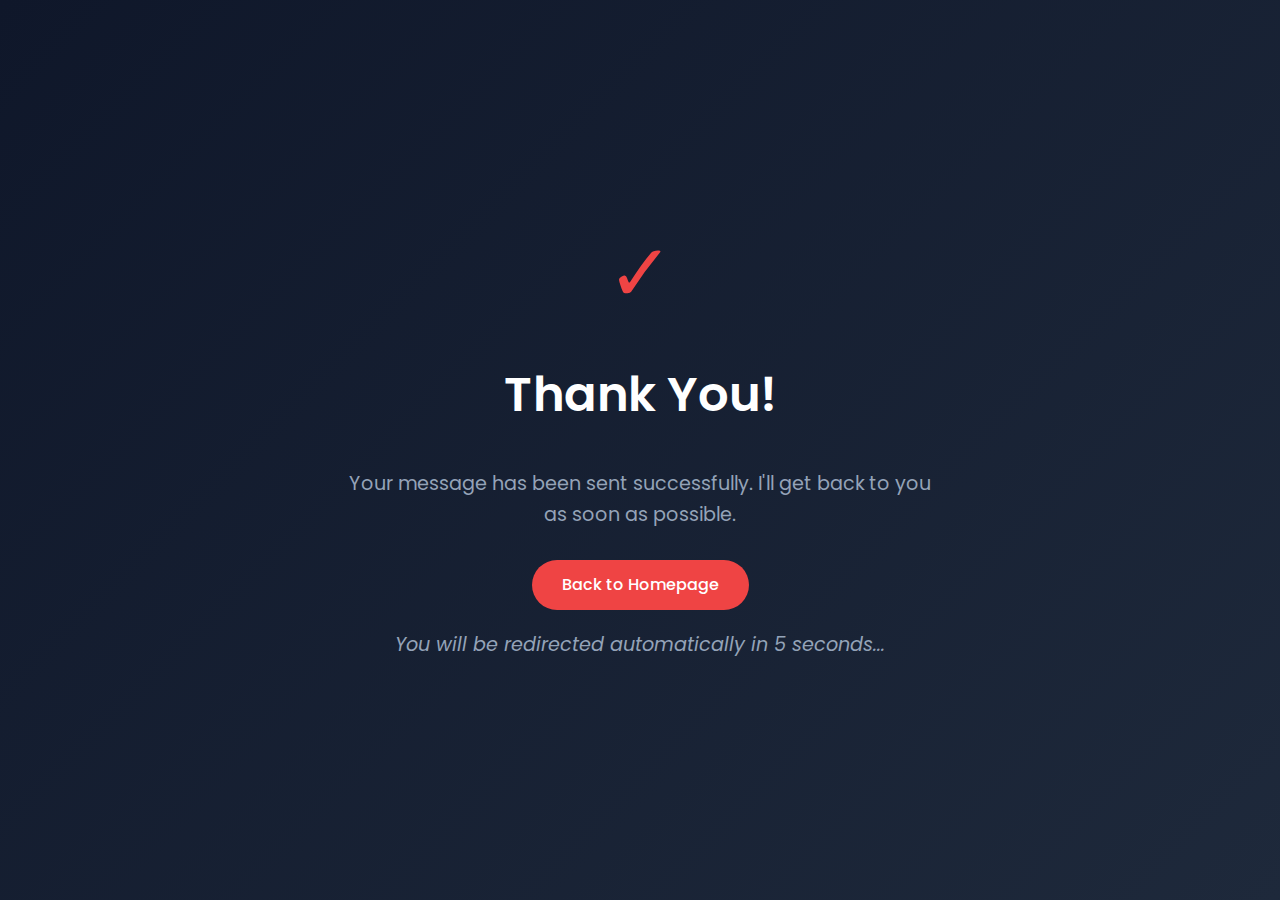
==== thanks.html @ 27e0c099 "change in different" ====
<!DOCTYPE html>
<html lang="en">
<head>
    <meta charset="UTF-8">
    <meta name="viewport" content="width=device-width, initial-scale=1.0">
    <title>Thank You | Sudarshan Sharma</title>
    <link rel="stylesheet" href="style.css">
    <link href="https://fonts.googleapis.com/css2?family=Poppins:wght@300;400;500;600;700&display=swap" rel="stylesheet">
    <style>
        .thanks-container {
            min-height: 100vh;
            display: flex;
            flex-direction: column;
            justify-content: center;
            align-items: center;
            text-align: center;
            padding: 20px;
        }
        
        .thanks-container h1 {
            font-size: 3rem;
            margin-bottom: 20px;
        }
        
        .thanks-container p {
            font-size: 1.2rem;
            max-width: 600px;
            margin-bottom: 30px;
        }
        
        .icon-success {
            font-size: 5rem;
            color: var(--primary-color);
            margin-bottom: 20px;
        }
        
        .redirect-text {
            font-style: italic;
            margin-top: 20px;
        }
    </style>
</head>
<body>
    <div class="thanks-container">
        <div class="icon-success">✓</div>
        <h1>Thank You!</h1>
        <p>Your message has been sent successfully. I'll get back to you as soon as possible.</p>
        <a href="index.html" class="btn primary-btn">Back to Homepage</a>
        <p class="redirect-text">You will be redirected automatically in 5 seconds...</p>
    </div>

    <script>
        // Redirect back to main page after 5 seconds
        setTimeout(() => {
            window.location.href = 'index.html#contact';
        }, 5000);
    </script>
</body>
</html>
---- style.css ----
/* Base Styles */
:root {
    --primary-color: #ef4444;
    --secondary-color: #0f172a;
    --dark-color: #1e293b;
    --light-color: #f8fafc;
    --text-color: #94a3b8;
    --white: #ffffff;
    --transition: all 0.3s ease;
  }
  
  * {
    margin: 0;
    padding: 0;
    box-sizing: border-box;
  }
  
  html {
    scroll-behavior: smooth;
    scroll-padding-top: 80px;
  }
  
  body {
    font-family: "Poppins", sans-serif;
    line-height: 1.6;
    color: var(--text-color);
    background: linear-gradient(135deg, var(--secondary-color) 0%, var(--dark-color) 100%);
  }
  
  .container {
    width: 90%;
    max-width: 1200px;
    margin: 0 auto;
    padding: 0 20px;
  }
  
  section {
    padding: 100px 0;
  }
  
  h1,
  h2,
  h3,
  h4 {
    color: var(--white);
    font-weight: 600;
  }
  
  p {
    margin: 15px 0;
  }
  
  a {
    text-decoration: none;
    color: var(--white);
    transition: var(--transition);
  }
  
  ul {
    list-style: none;
  }
  
  img {
    max-width: 100%;
    height: auto;
  }
  
  .highlight {
    color: var(--primary-color);
  }
  
  .section-title {
    font-size: 2.5rem;
    text-align: center;
    margin-bottom: 60px;
    position: relative;
  }
  
  .section-title::after {
    content: "";
    position: absolute;
    bottom: -15px;
    left: 50%;
    transform: translateX(-50%);
    width: 80px;
    height: 4px;
    background-color: var(--primary-color);
    border-radius: 2px;
  }
  
  .btn {
    display: inline-block;
    padding: 12px 30px;
    border-radius: 50px;
    font-weight: 500;
    cursor: pointer;
    transition: var(--transition);
    text-align: center;
  }
  
  .primary-btn {
    background-color: var(--primary-color);
    color: var(--white);
  }
  
  .primary-btn:hover {
    background-color: #dc2626;
    transform: translateY(-3px);
  }
  
  .secondary-btn {
    border: 2px solid var(--primary-color);
    color: var(--white);
  }
  
  .secondary-btn:hover {
    background-color: rgba(239, 68, 68, 0.1);
    transform: translateY(-3px);
  }
  
  /* Header */
  header {
    position: fixed;
    top: 0;
    left: 0;
    width: 100%;
    background-color: rgba(15, 23, 42, 0.9);
    backdrop-filter: blur(10px);
    z-index: 1000;
    padding: 20px 0;
    box-shadow: 0 2px 10px rgba(0, 0, 0, 0.1);
  }
  
  header .container {
    display: flex;
    justify-content: space-between;
    align-items: center;
  }
  
  .logo a {
    font-size: 1.8rem;
    font-weight: 700;
    color: var(--primary-color);
  }
  
  .nav-links {
    display: flex;
    gap: 30px;
  }
  
  .nav-links a {
    position: relative;
  }
  
  .nav-links a::after {
    content: "";
    position: absolute;
    bottom: -5px;
    left: 0;
    width: 0;
    height: 2px;
    background-color: var(--primary-color);
    transition: var(--transition);
  }
  
  .nav-links a:hover {
    color: var(--primary-color);
  }
  
  .nav-links a:hover::after {
    width: 100%;
  }
  
  .hamburger {
    display: none;
    cursor: pointer;
    flex-direction: column;
    justify-content: space-between;
    width: 30px;
    height: 20px;
  }
  
  .hamburger span {
    display: block;
    height: 3px;
    width: 100%;
    background-color: var(--white);
    border-radius: 3px;
    transition: var(--transition);
  }
  
  .mobile-menu {
    position: fixed;
    top: 80px;
    left: 0;
    width: 100%;
    background-color: var(--dark-color);
    padding: 20px;
    transform: translateY(-150%);
    transition: transform 0.3s ease-in-out;
    z-index: 999;
    box-shadow: 0 4px 10px rgba(0, 0, 0, 0.1);
  }
  
  .mobile-menu.active {
    transform: translateY(0);
  }
  
  .mobile-menu ul {
    display: flex;
    flex-direction: column;
    gap: 15px;
  }
  
  .mobile-menu a {
    display: block;
    padding: 10px 0;
    font-size: 1.1rem;
  }
  
  .mobile-menu a:hover {
    color: var(--primary-color);
  }
  
  /* Hero Section */
  .hero {
    padding-top: 150px;
    min-height: 100vh;
    display: flex;
    align-items: center;
  }
  
  .hero-content {
    display: grid;
    grid-template-columns: 1fr 1fr;
    gap: 50px;
    align-items: center;
  }
  
  .hero-text h1 {
    font-size: 3.5rem;
    line-height: 1.2;
    margin-bottom: 20px;
  }
  
  .hero-text h2 {
    font-size: 2rem;
    color: var(--primary-color);
    margin-bottom: 20px;
    min-height: 80px;
  }
  
  .hero-text p {
    font-size: 1.1rem;
    max-width: 500px;
    margin-bottom: 30px;
  }
  
  .cta-buttons {
    display: flex;
    gap: 20px;
  }
  
  .hero-image {
    position: relative;
    display: flex;
    justify-content: center;
  }
  
  .image-container {
    position: relative;
    width: 300px;
    height: 300px;
    border-radius: 50%;
    overflow: hidden;
    border: 4px solid var(--primary-color);
    animation: float 4s ease-in-out infinite;
  }
  
  .image-container::before {
    content: "";
    position: absolute;
    inset: -20px;
    background: rgba(239, 68, 68, 0.3);
    border-radius: 50%;
    filter: blur(30px);
    z-index: -1;
    opacity: 0.7;
    transition: opacity 0.3s ease;
  }
  
  .image-container:hover::before {
    opacity: 1;
  }
  
  .hero-image img {
    width: 100%;
    height: 100%;
    object-fit: cover;
  }
  
  @keyframes float {
    0% {
      transform: translateY(0px);
    }
    50% {
      transform: translateY(-20px);
    }
    100% {
      transform: translateY(0px);
    }
  }
  
  /* About Section */
  .about-content {
    display: grid;
    grid-template-columns: 1fr 1fr;
    gap: 50px;
    align-items: center;
  }
  
  .about-image img {
    border-radius: 10px;
    box-shadow: 0 10px 30px rgba(0, 0, 0, 0.2);
    transition: var(--transition);
  }
  
  .about-image img:hover {
    transform: translateY(-10px);
    box-shadow: 0 15px 30px rgba(239, 68, 68, 0.2);
  }
  
  .about-text p {
    margin-bottom: 30px;
  }
  
  .about-cards {
    display: grid;
    grid-template-columns: 1fr 1fr;
    gap: 20px;
  }
  
  .about-cards .card {
    background-color: rgba(30, 41, 59, 0.5);
    padding: 20px;
    border-radius: 10px;
    transition: var(--transition);
  }
  
  .about-cards .card:hover {
    transform: translateY(-5px);
    box-shadow: 0 10px 20px rgba(0, 0, 0, 0.1);
  }
  
  .about-cards h3 {
    color: var(--primary-color);
    margin-bottom: 5px;
  }
  
  /* Education Section */
  .education {
    background-color: rgba(15, 23, 42, 0.3);
  }
  
  .timeline {
    max-width: 800px;
    margin: 0 auto;
    position: relative;
  }
  
  .timeline::before {
    content: "";
    position: absolute;
    top: 0;
    left: 0;
    width: 3px;
    height: 100%;
    background-color: var(--primary-color);
  }
  
  .timeline-item {
    position: relative;
    padding-left: 40px;
    margin-bottom: 50px;
  }
  
  .timeline-item:last-child {
    margin-bottom: 0;
  }
  
  .timeline-item::before {
    content: "";
    position: absolute;
    left: -9px;
    top: 0;
    width: 20px;
    height: 20px;
    background-color: var(--primary-color);
    border-radius: 50%;
  }
  
  .timeline-item h3 {
    font-size: 1.5rem;
    margin-bottom: 5px;
  }
  
  .timeline-item h4 {
    color: var(--primary-color);
    font-size: 1.1rem;
    margin-bottom: 5px;
  }
  
  .timeline-item .year {
    color: var(--text-color);
    font-style: italic;
    margin-bottom: 10px;
  }
  
  /* Skills Section */
  .skills-grid {
    display: grid;
    grid-template-columns: repeat(auto-fill, minmax(200px, 1fr));
    gap: 30px;
  }
  
  .skill-card {
    background-color: rgba(30, 41, 59, 0.5);
    padding: 30px 20px;
    border-radius: 10px;
    text-align: center;
    transition: var(--transition);
  }
  
  .skill-card:hover {
    transform: translateY(-10px);
    box-shadow: 0 10px 20px rgba(0, 0, 0, 0.1);
  }
  
  .skill-card i {
    font-size: 3rem;
    margin-bottom: 15px;
  }
  
  .skill-card .fa-html5 {
    color: #e34c26;
  }
  .skill-card .fa-css3-alt {
    color: #264de4;
  }
  .skill-card .fa-js {
    color: #f0db4f;
  }
  .skill-card .fa-php {
    color: #8993be;
  }
  .skill-card .fa-python {
    color: #306998;
  }
  .skill-card .fa-laravel {
    color: #ff2d20;
  }
  .skill-card .fa-github {
    color: #ffffff;
  }
  .skill-card .fa-database {
    color: #ffffff;
  }
  
  .skill-card h3 {
    font-size: 1.2rem;
  }
  
  /* Projects Section */
  .projects-grid {
    display: grid;
    grid-template-columns: repeat(auto-fill, minmax(350px, 1fr));
    gap: 30px;
  }
  
  .project-card {
    background-color: rgba(30, 41, 59, 0.5);
    border-radius: 10px;
    overflow: hidden;
    transition: var(--transition);
  }
  
  .project-card:hover {
    transform: translateY(-10px);
    box-shadow: 0 15px 30px rgba(0, 0, 0, 0.2);
  }
  
  .project-image {
    height: 200px;
    overflow: hidden;
  }
  
  .project-image img {
    width: 100%;
    height: 100%;
    object-fit: cover;
    transition: var(--transition);
  }
  
  .project-card:hover .project-image img {
    transform: scale(1.1);
  }
  
  .project-info {
    padding: 20px;
  }
  
  .project-info h3 {
    font-size: 1.3rem;
    margin-bottom: 10px;
  }
  
  .project-tags {
    display: flex;
    flex-wrap: wrap;
    gap: 10px;
    margin-top: 15px;
  }
  
  .project-tags span {
    background-color: rgba(239, 68, 68, 0.2);
    color: var(--primary-color);
    padding: 5px 15px;
    border-radius: 50px;
    font-size: 0.8rem;
  }
  
  /* Contact Section */
  .contact {
    background-color: rgba(15, 23, 42, 0.3);
  }
  
  .contact-content {
    display: grid;
    grid-template-columns: 1fr 2fr;
    gap: 50px;
  }
  
  .contact-info {
    display: flex;
    flex-direction: column;
    gap: 30px;
  }
  
  .contact-item {
    display: flex;
    align-items: flex-start;
    gap: 15px;
  }
  
  .contact-item i {
    font-size: 1.5rem;
    color: var(--primary-color);
  }
  
  .contact-item h3 {
    font-size: 1.2rem;
    margin-bottom: 5px;
  }
  
  .social-links {
    display: flex;
    gap: 20px;
    margin-top: 20px;
  }
  
  .social-links a {
    display: flex;
    align-items: center;
    justify-content: center;
    width: 45px;
    height: 45px;
    background-color: rgba(30, 41, 59, 0.5);
    border-radius: 50%;
    transition: var(--transition);
  }
  
  .social-links a:hover {
    background-color: var(--primary-color);
    transform: translateY(-5px);
  }
  
  .social-links i {
    font-size: 1.2rem;
  }
  
  .contact-form {
    background-color: rgba(30, 41, 59, 0.5);
    padding: 30px;
    border-radius: 10px;
  }
  
  .form-group {
    margin-bottom: 20px;
  }
  
  .contact-form input,
  .contact-form textarea {
    width: 100%;
    padding: 15px;
    background-color: rgba(15, 23, 42, 0.5);
    border: none;
    border-radius: 5px;
    color: var(--white);
    font-family: "Poppins", sans-serif;
    transition: var(--transition);
  }
  
  .contact-form input:focus,
  .contact-form textarea:focus {
    outline: none;
    box-shadow: 0 0 0 2px var(--primary-color);
  }
  
  .contact-form button {
    width: 100%;
  }
  
  #form-status {
    margin-top: 20px;
    padding: 15px;
    border-radius: 5px;
    text-align: center;
    display: none;
  }
  
  #form-status.success {
    background-color: rgba(34, 197, 94, 0.2);
    color: #22c55e;
    display: block;
  }
  
  #form-status.error {
    background-color: rgba(239, 68, 68, 0.2);
    color: var(--primary-color);
    display: block;
  }
  
  /* Footer */
  footer {
    background-color: var(--secondary-color);
    padding: 30px 0;
    text-align: center;
  }
  
  .footer-content h3 {
    font-size: 1.5rem;
    margin-bottom: 10px;
  }
  
  /* Modal */
  .modal {
    display: none;
    position: fixed;
    top: 0;
    left: 0;
    width: 100%;
    height: 100%;
    background-color: rgba(0, 0, 0, 0.7);
    z-index: 2000;
    align-items: center;
    justify-content: center;
  }
  
  .modal.active {
    display: flex;
  }
  
  .modal-content {
    background-color: var(--dark-color);
    padding: 30px;
    border-radius: 10px;
    max-width: 500px;
    width: 90%;
    text-align: center;
    position: relative;
  }
  
  .close-modal {
    position: absolute;
    top: 10px;
    right: 15px;
    font-size: 1.5rem;
    cursor: pointer;
  }
  
  .modal h2 {
    margin-bottom: 15px;
  }
  
  .modal p {
    margin-bottom: 20px;
  }
  
  /* Responsive Design */
  @media (max-width: 992px) {
    .hero-content,
    .about-content,
    .contact-content {
      grid-template-columns: 1fr;
    }
  
    .hero-text {
      text-align: center;
      order: 1;
    }
  
    .hero-image {
      order: 0;
      margin-bottom: 30px;
    }
  
    .cta-buttons {
      justify-content: center;
    }
  
    .about-image {
      margin-bottom: 30px;
    }
  
    .projects-grid {
      grid-template-columns: repeat(auto-fill, minmax(300px, 1fr));
    }
  }
  
  @media (max-width: 768px) {
    .section-title {
      font-size: 2rem;
    }
  
    .hero-text h1 {
      font-size: 2.5rem;
    }
  
    .hero-text h2 {
      font-size: 1.5rem;
    }
  
    .nav-links {
      display: none;
    }
  
    .hamburger {
      display: flex;
    }
  
    .timeline-item h3 {
      font-size: 1.3rem;
    }
  
    .skills-grid {
      grid-template-columns: repeat(auto-fill, minmax(150px, 1fr));
    }
  }
  
  @media (max-width: 576px) {
    .hero-text h1 {
      font-size: 2rem;
    }
  
    .hero-text h2 {
      font-size: 1.2rem;
      min-height: 60px;
    }
  
    .cta-buttons {
      flex-direction: column;
      gap: 15px;
    }
  
    .about-cards {
      grid-template-columns: 1fr;
    }
  
    .projects-grid {
      grid-template-columns: 1fr;
    }
  
    .image-container {
      width: 250px;
      height: 250px;
    }
  }
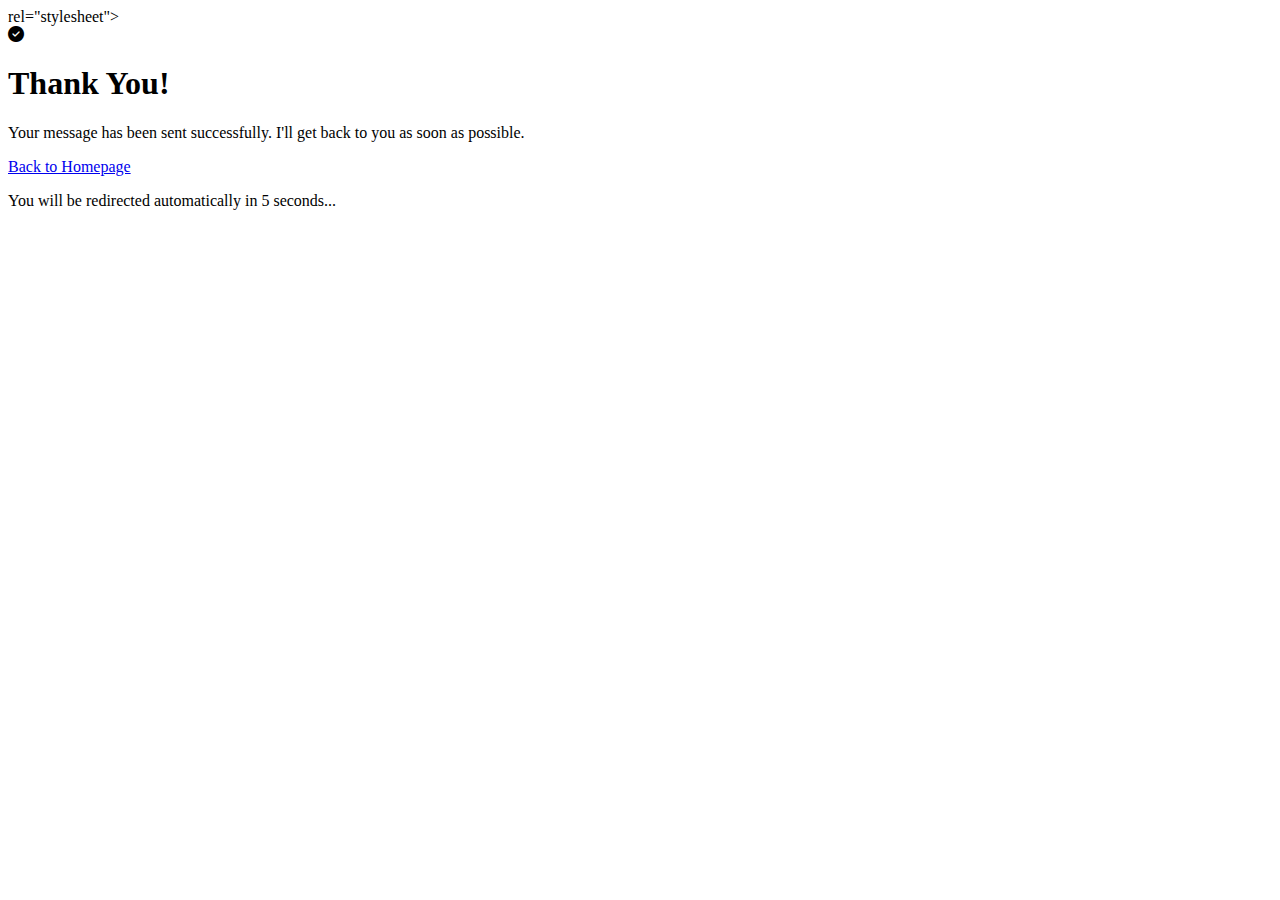
==== commit d321ebff: "change all lots" ====
--- a/thanks.html
+++ b/thanks.html
@@ -4,45 +4,25 @@
     <meta charset="UTF-8">
     <meta name="viewport" content="width=device-width, initial-scale=1.0">
     <title>Thank You | Sudarshan Sharma</title>
-    <link rel="stylesheet" href="style.css">
-    <link href="https://fonts.googleapis.com/css2?family=Poppins:wght@300;400;500;600;700&display=swap" rel="stylesheet">
-    <style>
-        .thanks-container {
-            min-height: 100vh;
-            display: flex;
-            flex-direction: column;
-            justify-content: center;
-            align-items: center;
-            text-align: center;
-            padding: 20px;
-        }
-        
-        .thanks-container h1 {
-            font-size: 3rem;
-            margin-bottom: 20px;
-        }
-        
-        .thanks-container p {
-            font-size: 1.2rem;
-            max-width: 600px;
-            margin-bottom: 30px;
-        }
-        
-        .icon-success {
-            font-size: 5rem;
-            color: var(--primary-color);
-            margin-bottom: 20px;
-        }
-        
-        .redirect-text {
-            font-style: italic;
-            margin-top: 20px;
-        }
-    </style>
+    <link rel="stylesheet" href="styles.css">
+    <link rel="stylesheet" href="https://cdnjs.cloudflare.com/ajax/libs/font-awesome/6.4.0/css/all.min.css">
+    <link href="https://fonts.googleapis.com/css2?family=Outfit:wght@300;400;500;600;700;800&display=swap" rel="stylesheet">
 </head>
 <body>
+    <!-- Background Elements -->  rel="stylesheet">
+</head>
+<body>
+    <!-- Background Elements -->
+    <div class="bg-elements">
+        <div class="bg-circle circle-1"></div>
+        <div class="bg-circle circle-2"></div>
+        <div class="bg-circle circle-3"></div>
+    </div>
+
     <div class="thanks-container">
-        <div class="icon-success">✓</div>
+        <div class="success-icon">
+            <i class="fas fa-check-circle"></i>
+        </div>
         <h1>Thank You!</h1>
         <p>Your message has been sent successfully. I'll get back to you as soon as possible.</p>
         <a href="index.html" class="btn primary-btn">Back to Homepage</a>
@@ -52,8 +32,30 @@
     <script>
         // Redirect back to main page after 5 seconds
         setTimeout(() => {
-            window.location.href = 'index.html#contact';
+            window.location.href = "index.html#contact";
         }, 5000);
+        
+        // Custom cursor
+        const cursorDot = document.createElement('div');
+        cursorDot.classList.add('cursor-dot');
+        document.body.appendChild(cursorDot);
+        
+        const cursorOutline = document.createElement('div');
+        cursorOutline.classList.add('cursor-outline');
+        document.body.appendChild(cursorOutline);
+        
+        window.addEventListener('mousemove', function(e) {
+            const posX = e.clientX;
+            const posY = e.clientY;
+            
+            cursorDot.style.left = `${posX}px`;
+            cursorDot.style.top = `${posY}px`;
+            
+            setTimeout(() => {
+                cursorOutline.style.left = `${posX}px`;
+                cursorOutline.style.top = `${posY}px`;
+            }, 50);
+        });
     </script>
 </body>
 </html>
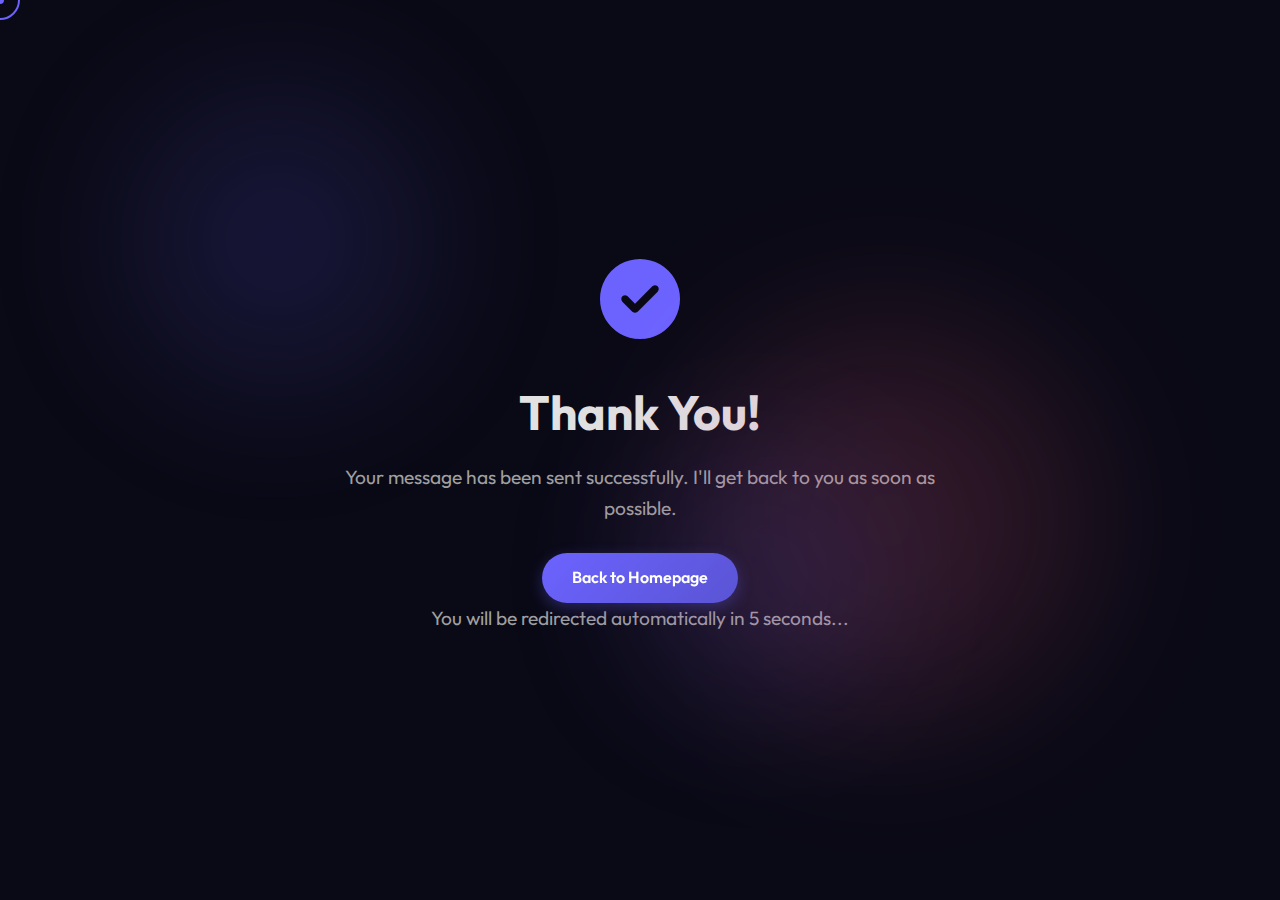
==== commit 701541f8: "change" ====
--- a/thanks.html
+++ b/thanks.html
@@ -7,9 +7,6 @@
     <link rel="stylesheet" href="styles.css">
     <link rel="stylesheet" href="https://cdnjs.cloudflare.com/ajax/libs/font-awesome/6.4.0/css/all.min.css">
     <link href="https://fonts.googleapis.com/css2?family=Outfit:wght@300;400;500;600;700;800&display=swap" rel="stylesheet">
-</head>
-<body>
-    <!-- Background Elements -->  rel="stylesheet">
 </head>
 <body>
     <!-- Background Elements -->
--- a/styles.css
+++ b/styles.css
@@ -0,0 +1,1347 @@
+/* ===== VARIABLES ===== */
+:root {
+    /* Colors */
+    --primary-color: #6c63ff;
+    --secondary-color: #ff6584;
+    --dark-color: #0a0a16;
+    --dark-light-color: #1a1a2e;
+    --light-color: #f5f5f7;
+    --text-color: #e2e2e2;
+    --text-secondary: #a0a0a0;
+    --success-color: #4caf50;
+    --warning-color: #ff9800;
+    --error-color: #f44336;
+  
+    /* Gradients */
+    --gradient-primary: linear-gradient(135deg, #6c63ff 0%, #5a54d4 100%);
+    --gradient-secondary: linear-gradient(135deg, #ff6584 0%, #e85b79 100%);
+  
+    /* Typography */
+    --font-family: "Outfit", sans-serif;
+  
+    /* Transitions */
+    --transition: all 0.3s ease;
+    --transition-slow: all 0.5s ease;
+  
+    /* Shadows */
+    --shadow-sm: 0 2px 10px rgba(0, 0, 0, 0.1);
+    --shadow-md: 0 5px 15px rgba(0, 0, 0, 0.1);
+    --shadow-lg: 0 10px 30px rgba(0, 0, 0, 0.15);
+  
+    /* Border Radius */
+    --radius-sm: 5px;
+    --radius-md: 10px;
+    --radius-lg: 20px;
+    --radius-full: 9999px;
+  }
+  
+  /* ===== RESET & BASE STYLES ===== */
+  *,
+  *::before,
+  *::after {
+    margin: 0;
+    padding: 0;
+    box-sizing: border-box;
+  }
+  
+  html {
+    scroll-behavior: smooth;
+    scroll-padding-top: 80px;
+  }
+  
+  body {
+    font-family: var(--font-family);
+    background-color: var(--dark-color);
+    color: var(--text-color);
+    line-height: 1.6;
+    overflow-x: hidden;
+    position: relative;
+  }
+  
+  a {
+    text-decoration: none;
+    color: inherit;
+    transition: var(--transition);
+  }
+  
+  ul {
+    list-style: none;
+  }
+  
+  img {
+    max-width: 100%;
+    height: auto;
+    display: block;
+  }
+  
+  button,
+  input,
+  textarea {
+    font-family: var(--font-family);
+    font-size: 1rem;
+    outline: none;
+    border: none;
+  }
+  
+  section {
+    padding: 100px 0;
+    position: relative;
+  }
+  
+  .container {
+    width: 90%;
+    max-width: 1200px;
+    margin: 0 auto;
+    position: relative;
+    z-index: 1;
+  }
+  
+  /* ===== CUSTOM CURSOR ===== */
+  .cursor-dot,
+  .cursor-outline {
+    pointer-events: none;
+    position: fixed;
+    top: 0;
+    left: 0;
+    transform: translate(-50%, -50%);
+    border-radius: 50%;
+    z-index: 9999;
+    transition: opacity 0.3s ease;
+  }
+  
+  .cursor-dot {
+    width: 8px;
+    height: 8px;
+    background-color: var(--primary-color);
+  }
+  
+  .cursor-outline {
+    width: 40px;
+    height: 40px;
+    border: 2px solid var(--primary-color);
+    transition: all 0.2s ease-out;
+  }
+  
+  /* ===== BACKGROUND ELEMENTS ===== */
+  .bg-elements {
+    position: fixed;
+    top: 0;
+    left: 0;
+    width: 100%;
+    height: 100%;
+    overflow: hidden;
+    z-index: 0;
+  }
+  
+  .bg-circle {
+    position: absolute;
+    border-radius: 50%;
+    filter: blur(80px);
+    opacity: 0.15;
+  }
+  
+  .circle-1 {
+    top: 10%;
+    left: 10%;
+    width: 300px;
+    height: 300px;
+    background: var(--primary-color);
+    animation: float 15s ease-in-out infinite;
+  }
+  
+  .circle-2 {
+    bottom: 20%;
+    right: 15%;
+    width: 400px;
+    height: 400px;
+    background: var(--secondary-color);
+    animation: float 20s ease-in-out infinite reverse;
+  }
+  
+  .circle-3 {
+    top: 50%;
+    left: 50%;
+    width: 250px;
+    height: 250px;
+    background: var(--primary-color);
+    animation: float 18s ease-in-out infinite 2s;
+  }
+  
+  @keyframes float {
+    0% {
+      transform: translate(0, 0);
+    }
+    50% {
+      transform: translate(-30px, 30px);
+    }
+    100% {
+      transform: translate(0, 0);
+    }
+  }
+  
+  /* ===== TYPOGRAPHY ===== */
+  h1,
+  h2,
+  h3,
+  h4,
+  h5,
+  h6 {
+    font-weight: 700;
+    line-height: 1.2;
+  }
+  
+  .section-header {
+    text-align: center;
+    margin-bottom: 60px;
+  }
+  
+  .section-subtitle {
+    display: inline-block;
+    font-size: 1rem;
+    font-weight: 500;
+    color: var(--primary-color);
+    text-transform: uppercase;
+    letter-spacing: 2px;
+    margin-bottom: 15px;
+    position: relative;
+  }
+  
+  .section-subtitle::before,
+  .section-subtitle::after {
+    content: "";
+    position: absolute;
+    top: 50%;
+    width: 30px;
+    height: 1px;
+    background-color: var(--primary-color);
+  }
+  
+  .section-subtitle::before {
+    left: -40px;
+  }
+  
+  .section-subtitle::after {
+    right: -40px;
+  }
+  
+  .section-title {
+    font-size: 2.5rem;
+    margin-bottom: 20px;
+    position: relative;
+    display: inline-block;
+  }
+  
+  .section-title::after {
+    content: "";
+    position: absolute;
+    bottom: -10px;
+    left: 50%;
+    transform: translateX(-50%);
+    width: 70px;
+    height: 3px;
+    background: var(--gradient-primary);
+    border-radius: var(--radius-full);
+  }
+  
+  /* ===== BUTTONS ===== */
+  .btn {
+    display: inline-flex;
+    align-items: center;
+    justify-content: center;
+    padding: 12px 30px;
+    border-radius: var(--radius-full);
+    font-weight: 600;
+    cursor: pointer;
+    transition: var(--transition);
+    position: relative;
+    overflow: hidden;
+    z-index: 1;
+  }
+  
+  .primary-btn {
+    background: var(--gradient-primary);
+    color: white;
+    box-shadow: 0 5px 15px rgba(108, 99, 255, 0.3);
+  }
+  
+  .primary-btn:hover {
+    transform: translateY(-3px);
+    box-shadow: 0 8px 20px rgba(108, 99, 255, 0.4);
+  }
+  
+  .secondary-btn {
+    background: transparent;
+    color: var(--text-color);
+    border: 2px solid var(--primary-color);
+  }
+  
+  .secondary-btn:hover {
+    background: rgba(108, 99, 255, 0.1);
+    transform: translateY(-3px);
+  }
+  
+  .btn i {
+    margin-left: 8px;
+  }
+  
+  /* ===== HEADER ===== */
+  header {
+    position: fixed;
+    top: 0;
+    left: 0;
+    width: 100%;
+    padding: 20px 0;
+    z-index: 100;
+    transition: var(--transition);
+    backdrop-filter: blur(10px);
+  }
+  
+  header.scrolled {
+    background-color: rgba(10, 10, 22, 0.9);
+    padding: 15px 0;
+    box-shadow: var(--shadow-md);
+  }
+  
+  header .container {
+    display: flex;
+    justify-content: space-between;
+    align-items: center;
+  }
+  
+  .logo a {
+    font-size: 2rem;
+    font-weight: 800;
+    color: var(--light-color);
+  }
+  
+  .logo span {
+    color: var(--primary-color);
+  }
+  
+  .nav-links {
+    display: flex;
+    gap: 40px;
+  }
+  
+  .nav-link {
+    position: relative;
+    font-weight: 500;
+    padding: 5px 0;
+  }
+  
+  .nav-link::after {
+    content: "";
+    position: absolute;
+    bottom: 0;
+    left: 0;
+    width: 0;
+    height: 2px;
+    background-color: var(--primary-color);
+    transition: var(--transition);
+  }
+  
+  .nav-link:hover,
+  .nav-link.active {
+    color: var(--primary-color);
+  }
+  
+  .nav-link:hover::after,
+  .nav-link.active::after {
+    width: 100%;
+  }
+  
+  .menu-btn {
+    display: none;
+    cursor: pointer;
+    width: 30px;
+    height: 20px;
+    position: relative;
+    z-index: 101;
+  }
+  
+  .menu-btn__burger {
+    position: absolute;
+    top: 50%;
+    transform: translateY(-50%);
+    width: 30px;
+    height: 3px;
+    background-color: var(--light-color);
+    transition: var(--transition);
+  }
+  
+  .menu-btn__burger::before,
+  .menu-btn__burger::after {
+    content: "";
+    position: absolute;
+    width: 30px;
+    height: 3px;
+    background-color: var(--light-color);
+    transition: var(--transition);
+  }
+  
+  .menu-btn__burger::before {
+    transform: translateY(-8px);
+  }
+  
+  .menu-btn__burger::after {
+    transform: translateY(8px);
+  }
+  
+  .menu-btn.open .menu-btn__burger {
+    background: transparent;
+  }
+  
+  .menu-btn.open .menu-btn__burger::before {
+    transform: rotate(45deg);
+  }
+  
+  .menu-btn.open .menu-btn__burger::after {
+    transform: rotate(-45deg);
+  }
+  
+  /* ===== MOBILE MENU ===== */
+  .mobile-menu {
+    position: fixed;
+    top: 0;
+    right: -100%;
+    width: 80%;
+    max-width: 400px;
+    height: 100vh;
+    background-color: var(--dark-light-color);
+    padding: 100px 40px;
+    z-index: 99;
+    transition: var(--transition-slow);
+    box-shadow: var(--shadow-lg);
+    display: flex;
+    flex-direction: column;
+    justify-content: space-between;
+  }
+  
+  .mobile-menu.open {
+    right: 0;
+  }
+  
+  .mobile-menu ul {
+    display: flex;
+    flex-direction: column;
+    gap: 25px;
+  }
+  
+  .mobile-link {
+    font-size: 1.2rem;
+    font-weight: 600;
+    display: block;
+    padding: 10px 0;
+    border-bottom: 1px solid rgba(255, 255, 255, 0.1);
+  }
+  
+  .mobile-link:hover {
+    color: var(--primary-color);
+    padding-left: 10px;
+  }
+  
+  .mobile-socials {
+    display: flex;
+    gap: 20px;
+    margin-top: 40px;
+  }
+  
+  .mobile-socials a {
+    font-size: 1.2rem;
+    color: var(--text-color);
+  }
+  
+  .mobile-socials a:hover {
+    color: var(--primary-color);
+  }
+  
+  /* ===== HERO SECTION ===== */
+  .hero {
+    min-height: 100vh;
+    display: flex;
+    align-items: center;
+    padding-top: 80px;
+    overflow: hidden;
+  }
+  
+  .hero-content {
+    display: grid;
+    grid-template-columns: 1fr 1fr;
+    gap: 60px;
+    align-items: center;
+  }
+  
+  .hero-text {
+    display: flex;
+    flex-direction: column;
+    gap: 30px;
+  }
+  
+  .hero-intro {
+    display: flex;
+    flex-direction: column;
+    gap: 15px;
+  }
+  
+  .greeting {
+    font-size: 1.2rem;
+    color: var(--primary-color);
+    font-weight: 500;
+  }
+  
+  .name {
+    font-size: 4rem;
+    line-height: 1.1;
+  }
+  
+  .name span {
+    color: var(--primary-color);
+  }
+  
+  .title-wrapper {
+    height: 40px;
+    overflow: hidden;
+  }
+  
+  .title {
+    font-size: 1.8rem;
+    font-weight: 600;
+  }
+  
+  .title-animation {
+    display: inline-block;
+    position: relative;
+    color: var(--primary-color);
+  }
+  
+  .title-animation::after {
+    content: "";
+    position: absolute;
+    right: -5px;
+    top: 0;
+    height: 100%;
+    width: 3px;
+    background-color: var(--primary-color);
+    animation: blink 0.7s infinite;
+  }
+  
+  @keyframes blink {
+    0%,
+    100% {
+      opacity: 1;
+    }
+    50% {
+      opacity: 0;
+    }
+  }
+  
+  .description {
+    font-size: 1.1rem;
+    color: var(--text-secondary);
+    max-width: 500px;
+  }
+  
+  .hero-cta {
+    display: flex;
+    gap: 20px;
+    margin-top: 20px;
+  }
+  
+  .hero-image {
+    position: relative;
+  }
+  
+  .image-wrapper {
+    position: relative;
+    width: 350px;
+    height: 350px;
+    margin: 0 auto;
+  }
+  
+  .image-wrapper img {
+    width: 100%;
+    height: 100%;
+    object-fit: cover;
+    border-radius: var(--radius-lg);
+    position: relative;
+    z-index: 1;
+  }
+  
+  .image-shape {
+    position: absolute;
+    top: -20px;
+    left: -20px;
+    right: -20px;
+    bottom: -20px;
+    border: 3px solid var(--primary-color);
+    border-radius: var(--radius-lg);
+    z-index: 0;
+    animation: morph 8s ease-in-out infinite;
+  }
+  
+  @keyframes morph {
+    0%,
+    100% {
+      border-radius: 60% 40% 30% 70% / 60% 30% 70% 40%;
+    }
+    25% {
+      border-radius: 30% 60% 70% 40% / 50% 60% 30% 60%;
+    }
+    50% {
+      border-radius: 50% 60% 30% 60% / 40% 30% 70% 50%;
+    }
+    75% {
+      border-radius: 60% 40% 50% 30% / 30% 50% 40% 70%;
+    }
+  }
+  
+  .experience-badge {
+    position: absolute;
+    bottom: 30px;
+    right: 0;
+    background: var(--gradient-primary);
+    width: 100px;
+    height: 100px;
+    border-radius: 50%;
+    display: flex;
+    align-items: center;
+    justify-content: center;
+    box-shadow: var(--shadow-md);
+    z-index: 2;
+  }
+  
+  .badge-content {
+    text-align: center;
+  }
+  
+  .badge-number {
+    font-size: 2rem;
+    font-weight: 700;
+    line-height: 1;
+  }
+  
+  .badge-text {
+    font-size: 0.8rem;
+    font-weight: 500;
+  }
+  
+  .scroll-indicator {
+    position: absolute;
+    bottom: 50px;
+    left: 50%;
+    transform: translateX(-50%);
+    display: flex;
+    flex-direction: column;
+    align-items: center;
+    gap: 10px;
+    opacity: 0.7;
+    transition: var(--transition);
+  }
+  
+  .scroll-indicator:hover {
+    opacity: 1;
+  }
+  
+  .scroll-indicator span {
+    font-size: 0.9rem;
+    letter-spacing: 1px;
+  }
+  
+  .scroll-arrow {
+    animation: bounce 2s infinite;
+  }
+  
+  @keyframes bounce {
+    0%,
+    20%,
+    50%,
+    80%,
+    100% {
+      transform: translateY(0);
+    }
+    40% {
+      transform: translateY(-10px);
+    }
+    60% {
+      transform: translateY(-5px);
+    }
+  }
+  
+  /* ===== ABOUT SECTION ===== */
+  .about {
+    background-color: rgba(10, 10, 22, 0.5);
+  }
+  
+  .about-content {
+    display: grid;
+    grid-template-columns: 1fr 2fr;
+    gap: 60px;
+    align-items: center;
+  }
+  
+  .about-image {
+    position: relative;
+  }
+  
+  .about-image img {
+    border-radius: var(--radius-md);
+    position: relative;
+    z-index: 1;
+  }
+  
+  .image-border {
+    position: absolute;
+    top: 20px;
+    left: 20px;
+    width: 100%;
+    height: 100%;
+    border: 3px solid var(--primary-color);
+    border-radius: var(--radius-md);
+    z-index: 0;
+  }
+  
+  .about-text h3 {
+    font-size: 1.8rem;
+    margin-bottom: 20px;
+    color: var(--light-color);
+  }
+  
+  .about-text p {
+    margin-bottom: 30px;
+    color: var(--text-secondary);
+  }
+  
+  .about-stats {
+    display: flex;
+    gap: 40px;
+    margin-bottom: 40px;
+  }
+  
+  .stat-number {
+    font-size: 2.5rem;
+    font-weight: 700;
+    color: var(--primary-color);
+    line-height: 1;
+  }
+  
+  .stat-title {
+    font-size: 1rem;
+    color: var(--text-secondary);
+  }
+  
+  .education h3 {
+    font-size: 1.5rem;
+    margin-bottom: 20px;
+  }
+  
+  .education-timeline {
+    position: relative;
+    padding-left: 30px;
+  }
+  
+  .education-timeline::before {
+    content: "";
+    position: absolute;
+    top: 0;
+    left: 0;
+    width: 3px;
+    height: 100%;
+    background-color: var(--primary-color);
+    border-radius: var(--radius-full);
+  }
+  
+  .timeline-item {
+    position: relative;
+    padding-bottom: 30px;
+  }
+  
+  .timeline-item:last-child {
+    padding-bottom: 0;
+  }
+  
+  .timeline-dot {
+    position: absolute;
+    left: -38px;
+    top: 0;
+    width: 15px;
+    height: 15px;
+    background-color: var(--primary-color);
+    border-radius: 50%;
+    border: 3px solid var(--dark-color);
+  }
+  
+  .timeline-content h4 {
+    font-size: 1.2rem;
+    margin-bottom: 5px;
+  }
+  
+  .timeline-place {
+    color: var(--primary-color);
+    font-weight: 500;
+    margin-bottom: 5px;
+  }
+  
+  .timeline-period {
+    font-size: 0.9rem;
+    color: var(--text-secondary);
+    font-style: italic;
+    margin-bottom: 10px;
+  }
+  
+  .timeline-description {
+    color: var(--text-secondary);
+  }
+  
+  /* ===== SKILLS SECTION ===== */
+  .skills-content {
+    display: grid;
+    grid-template-columns: 1fr 2fr;
+    gap: 60px;
+    align-items: start;
+  }
+  
+  .skills-text h3 {
+    font-size: 1.8rem;
+    margin-bottom: 20px;
+  }
+  
+  .skills-text p {
+    color: var(--text-secondary);
+  }
+  
+  .skills-showcase {
+    display: flex;
+    flex-direction: column;
+    gap: 40px;
+  }
+  
+  .skill-category h4 {
+    font-size: 1.3rem;
+    margin-bottom: 20px;
+    color: var(--primary-color);
+  }
+  
+  .skill-items {
+    display: flex;
+    flex-direction: column;
+    gap: 20px;
+  }
+  
+  .skill-item {
+    display: flex;
+    align-items: center;
+    gap: 20px;
+    padding: 15px;
+    background-color: rgba(26, 26, 46, 0.5);
+    border-radius: var(--radius-md);
+    transition: var(--transition);
+  }
+  
+  .skill-item:hover {
+    transform: translateY(-5px);
+    box-shadow: var(--shadow-md);
+  }
+  
+  .skill-icon {
+    width: 50px;
+    height: 50px;
+    display: flex;
+    align-items: center;
+    justify-content: center;
+    background-color: rgba(108, 99, 255, 0.1);
+    border-radius: var(--radius-md);
+    font-size: 1.5rem;
+  }
+  
+  .skill-icon i {
+    color: var(--primary-color);
+  }
+  
+  .skill-info {
+    flex: 1;
+  }
+  
+  .skill-info h5 {
+    font-size: 1.1rem;
+    margin-bottom: 8px;
+  }
+  
+  .skill-level {
+    height: 6px;
+    background-color: rgba(255, 255, 255, 0.1);
+    border-radius: var(--radius-full);
+    overflow: hidden;
+  }
+  
+  .skill-progress {
+    height: 100%;
+    background: var(--gradient-primary);
+    border-radius: var(--radius-full);
+  }
+  
+  /* ===== PROJECTS SECTION ===== */
+  .projects {
+    background-color: rgba(10, 10, 22, 0.5);
+  }
+  
+  .projects-showcase {
+    display: grid;
+    grid-template-columns: repeat(auto-fill, minmax(500px, 1fr));
+    gap: 40px;
+  }
+  
+  .project-card {
+    background-color: var(--dark-light-color);
+    border-radius: var(--radius-md);
+    overflow: hidden;
+    transition: var(--transition);
+  }
+  
+  .project-card:hover {
+    transform: translateY(-10px);
+    box-shadow: var(--shadow-lg);
+  }
+  
+  .project-image {
+    height: 250px;
+    overflow: hidden;
+  }
+  
+  .project-image img {
+    width: 100%;
+    height: 100%;
+    object-fit: cover;
+    transition: var(--transition);
+  }
+  
+  .project-card:hover .project-image img {
+    transform: scale(1.05);
+  }
+  
+  .project-content {
+    padding: 30px;
+  }
+  
+  .project-title {
+    font-size: 1.5rem;
+    margin-bottom: 15px;
+  }
+  
+  .project-description {
+    color: var(--text-secondary);
+    margin-bottom: 20px;
+  }
+  
+  .project-tech {
+    display: flex;
+    flex-wrap: wrap;
+    gap: 10px;
+    margin-bottom: 20px;
+  }
+  
+  .project-tech span {
+    padding: 5px 15px;
+    background-color: rgba(108, 99, 255, 0.1);
+    color: var(--primary-color);
+    border-radius: var(--radius-full);
+    font-size: 0.8rem;
+    font-weight: 500;
+  }
+  
+  .project-links {
+    display: flex;
+    gap: 20px;
+  }
+  
+  .project-link {
+    color: var(--text-color);
+    font-weight: 500;
+    transition: var(--transition);
+  }
+  
+  .project-link:hover {
+    color: var(--primary-color);
+  }
+  
+  .project-link i {
+    margin-right: 5px;
+  }
+  
+  /* ===== CONTACT SECTION ===== */
+  .contact-content {
+    display: grid;
+    grid-template-columns: 1fr 2fr;
+    gap: 60px;
+  }
+  
+  .contact-info {
+    display: flex;
+    flex-direction: column;
+    gap: 30px;
+  }
+  
+  .contact-card {
+    display: flex;
+    gap: 20px;
+    padding: 25px;
+    background-color: var(--dark-light-color);
+    border-radius: var(--radius-md);
+    transition: var(--transition);
+  }
+  
+  .contact-card:hover {
+    transform: translateY(-5px);
+    box-shadow: var(--shadow-md);
+  }
+  
+  .contact-card-icon {
+    width: 50px;
+    height: 50px;
+    display: flex;
+    align-items: center;
+    justify-content: center;
+    background-color: rgba(108, 99, 255, 0.1);
+    border-radius: var(--radius-md);
+    font-size: 1.2rem;
+    color: var(--primary-color);
+  }
+  
+  .contact-card-content h3 {
+    font-size: 1.1rem;
+    margin-bottom: 5px;
+  }
+  
+  .contact-card-content a {
+    color: var(--text-secondary);
+  }
+  
+  .contact-card-content a:hover {
+    color: var(--primary-color);
+  }
+  
+  .social-links {
+    display: flex;
+    gap: 15px;
+    margin-top: 5px;
+  }
+  
+  .social-links a {
+    width: 35px;
+    height: 35px;
+    display: flex;
+    align-items: center;
+    justify-content: center;
+    background-color: rgba(255, 255, 255, 0.05);
+    border-radius: 50%;
+    transition: var(--transition);
+  }
+  
+  .social-links a:hover {
+    background-color: var(--primary-color);
+    transform: translateY(-3px);
+  }
+  
+  .contact-form-container {
+    background-color: var(--dark-light-color);
+    padding: 40px;
+    border-radius: var(--radius-md);
+  }
+  
+  .contact-form {
+    display: flex;
+    flex-direction: column;
+    gap: 20px;
+  }
+  
+  .form-group {
+    display: flex;
+    flex-direction: column;
+    gap: 8px;
+  }
+  
+  .form-group label {
+    font-size: 0.9rem;
+    font-weight: 500;
+  }
+  
+  .contact-form input,
+  .contact-form textarea {
+    padding: 15px;
+    background-color: rgba(255, 255, 255, 0.05);
+    border-radius: var(--radius-md);
+    color: var(--text-color);
+    transition: var(--transition);
+  }
+  
+  .contact-form input:focus,
+  .contact-form textarea:focus {
+    background-color: rgba(255, 255, 255, 0.1);
+    box-shadow: 0 0 0 2px var(--primary-color);
+  }
+  
+  .contact-form button {
+    margin-top: 10px;
+  }
+  
+  /* ===== FOOTER ===== */
+  footer {
+    background-color: var(--dark-light-color);
+    padding: 60px 0 30px;
+  }
+  
+  .footer-content {
+    display: flex;
+    justify-content: space-between;
+    align-items: center;
+    padding-bottom: 30px;
+    border-bottom: 1px solid rgba(255, 255, 255, 0.1);
+    margin-bottom: 30px;
+  }
+  
+  .footer-logo a {
+    font-size: 2rem;
+    font-weight: 800;
+  }
+  
+  .footer-nav ul {
+    display: flex;
+    gap: 30px;
+  }
+  
+  .footer-nav a:hover {
+    color: var(--primary-color);
+  }
+  
+  .footer-social {
+    display: flex;
+    gap: 20px;
+  }
+  
+  .footer-social a {
+    width: 40px;
+    height: 40px;
+    display: flex;
+    align-items: center;
+    justify-content: center;
+    background-color: rgba(255, 255, 255, 0.05);
+    border-radius: 50%;
+    transition: var(--transition);
+  }
+  
+  .footer-social a:hover {
+    background-color: var(--primary-color);
+    transform: translateY(-3px);
+  }
+  
+  .footer-bottom {
+    display: flex;
+    justify-content: space-between;
+    align-items: center;
+    color: var(--text-secondary);
+  }
+  
+  .footer-credit i {
+    color: var(--secondary-color);
+  }
+  
+  /* ===== BACK TO TOP BUTTON ===== */
+  .back-to-top {
+    position: fixed;
+    bottom: 30px;
+    right: 30px;
+    width: 50px;
+    height: 50px;
+    background-color: var(--primary-color);
+    color: white;
+    border-radius: 50%;
+    display: flex;
+    align-items: center;
+    justify-content: center;
+    box-shadow: var(--shadow-md);
+    opacity: 0;
+    visibility: hidden;
+    transition: var(--transition);
+    z-index: 99;
+  }
+  
+  .back-to-top.active {
+    opacity: 1;
+    visibility: visible;
+  }
+  
+  .back-to-top:hover {
+    background-color: #5a54d4;
+    transform: translateY(-5px);
+  }
+  
+  /* ===== RESPONSIVE DESIGN ===== */
+  @media (max-width: 1200px) {
+    .hero-content,
+    .about-content,
+    .skills-content,
+    .contact-content {
+      gap: 40px;
+    }
+  
+    .projects-showcase {
+      grid-template-columns: repeat(auto-fill, minmax(400px, 1fr));
+    }
+  
+    .name {
+      font-size: 3.5rem;
+    }
+  }
+  
+  @media (max-width: 992px) {
+    .hero-content,
+    .about-content,
+    .skills-content,
+    .contact-content {
+      grid-template-columns: 1fr;
+    }
+  
+    .hero-image {
+      order: -1;
+    }
+  
+    .hero-text {
+      text-align: center;
+    }
+  
+    .hero-cta {
+      justify-content: center;
+    }
+  
+    .image-wrapper {
+      width: 300px;
+      height: 300px;
+    }
+  
+    .about-image {
+      max-width: 400px;
+      margin: 0 auto;
+    }
+  
+    .footer-content {
+      flex-direction: column;
+      gap: 30px;
+    }
+  
+    .footer-bottom {
+      flex-direction: column;
+      gap: 10px;
+      text-align: center;
+    }
+  }
+  
+  @media (max-width: 768px) {
+    section {
+      padding: 80px 0;
+    }
+  
+    .nav-links {
+      display: none;
+    }
+  
+    .menu-btn {
+      display: block;
+    }
+  
+    .projects-showcase {
+      grid-template-columns: 1fr;
+    }
+  
+    .name {
+      font-size: 3rem;
+    }
+  
+    .title {
+      font-size: 1.5rem;
+    }
+  
+    .section-title {
+      font-size: 2rem;
+    }
+  
+    .footer-nav ul {
+      flex-wrap: wrap;
+      justify-content: center;
+      gap: 20px;
+    }
+  }
+  
+  @media (max-width: 576px) {
+    .hero-cta {
+      flex-direction: column;
+      width: 100%;
+    }
+  
+    .btn {
+      width: 100%;
+    }
+  
+    .name {
+      font-size: 2.5rem;
+    }
+  
+    .about-stats {
+      flex-direction: column;
+      gap: 20px;
+    }
+  
+    .contact-card {
+      flex-direction: column;
+      align-items: flex-start;
+    }
+  
+    .contact-form-container {
+      padding: 30px 20px;
+    }
+  }
+  
+  /* ===== ANIMATIONS ===== */
+  @keyframes fadeIn {
+    from {
+      opacity: 0;
+      transform: translateY(20px);
+    }
+    to {
+      opacity: 1;
+      transform: translateY(0);
+    }
+  }
+  
+  .fade-in {
+    animation: fadeIn 0.6s ease forwards;
+  }
+  
+  /* Thanks page styles */
+  .thanks-container {
+    min-height: 100vh;
+    display: flex;
+    flex-direction: column;
+    justify-content: center;
+    align-items: center;
+    text-align: center;
+    padding: 20px;
+  }
+  
+  .thanks-container h1 {
+    font-size: 3rem;
+    margin-bottom: 20px;
+  }
+  
+  .thanks-container p {
+    font-size: 1.2rem;
+    max-width: 600px;
+    margin-bottom: 30px;
+    color: var(--text-secondary);
+  }
+  
+  .success-icon {
+    font-size: 5rem;
+    color: var(--primary-color);
+    margin-bottom: 20px;
+  }
+  
+  